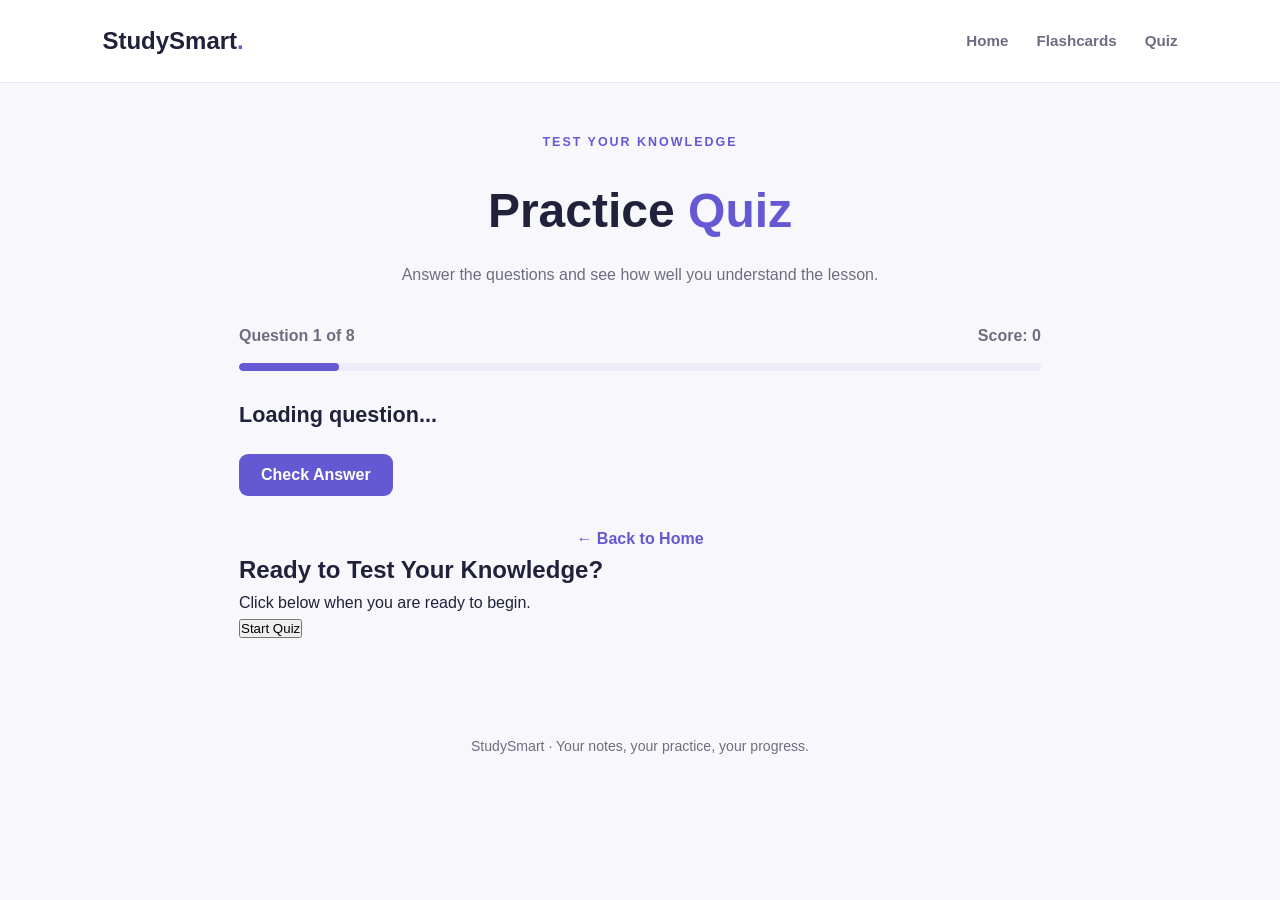
==== quiz.html @ 625ce9d7 "Update StudySmart quiz and flashcards" ====
<!DOCTYPE html>
<html lang="en">

<head>
  <meta charset="UTF-8">
  <meta name="viewport" content="width=device-width, initial-scale=1.0">
  <title>Quiz | StudySmart</title>
  <link rel="stylesheet" href="css/style.css">
</head>

<body>
  <header class="site-header">
    <a class="logo" href="index.html">StudySmart<span>.</span></a>
    <nav aria-label="Main navigation">
      <a href="index.html">Home</a>
      <a href="flashcards.html">Flashcards</a>
      <a href="quiz.html">Quiz</a>
    </nav>
  </header>

  <main class="quiz-page">

    <section class="quiz-heading">
      <p class="eyebrow">TEST YOUR KNOWLEDGE</p>
      <h1>Practice <span>Quiz</span></h1>
      <p>Answer the questions and see how well you understand the lesson.</p>
    </section>

    <section id="quiz-content" class="quiz-container" hidden></section>

    <div class="quiz-top">
      <p id="question-counter">Question 1 of 8</p>
      <p id="score-display">Score: 0</p>
    </div>

    <div class="quiz-progress">
      <div id="progress-bar"></div>
    </div>

    <h2 id="question-text">Loading question...</h2>

    <div id="answer-options" class="answer-options"></div>

    <p id="feedback-message" aria-live="polite"></p>

    <button id="submit-button" class="primary-button" type="button">
      Check Answer
    </button>

    <button id="next-question-button" class="primary-button" type="button" hidden>
      Next Question
    </button>

    <div id="quiz-results" hidden>
      <h2>Quiz Completed!</h2>
      <p id="final-score"></p>
      <p id="result-message"></p>
      <button id="restart-button" class="primary-button" type="button">
        Try Again
      </button>
      <p>
        <a href="results.html">View Results</a>
      </p>
    </div>

    </section>

    <p class="back-home">
      <a href="index.html">← Back to Home</a>
    </p>

    <div id="quiz-start-screen">
      <h2>Ready to Test Your Knowledge?</h2>
      <p>Click below when you are ready to begin.</p>
      <button id="start-quiz-button" type="button">
        Start Quiz
      </button>
    </div>

  </main>

  <footer>
    <p>StudySmart · Your notes, your practice, your progress.</p>
  </footer>

  <script src="js/app.js"></script>
</body>

</html>
---- css/style.css ----
/* ===== GENERAL STYLES ===== */
* {
  margin: 0;
  padding: 0;
  box-sizing: border-box;
}

:root {
  --primary: #6558d3;
  --primary-dark: #5144bd;
  --background: #f8f8fc;
  --text: #20213a;
  --muted: #6c6d80;
  --white: #ffffff;
  --border: #e9e8f2;
}

html {
  scroll-behavior: smooth;
}

body {
  font-family: Arial, Helvetica, sans-serif;
  background: var(--background);
  color: var(--text);
  line-height: 1.6;
}

/* ===== HEADER ===== */
.site-header {
  display: flex;
  align-items: center;
  justify-content: space-between;
  padding: 22px 8%;
  background: var(--white);
  border-bottom: 1px solid var(--border);
}

.logo {
  color: var(--text);
  text-decoration: none;
  font-size: 1.5rem;
  font-weight: 800;
}

.logo span {
  color: var(--primary);
}

.site-header nav {
  display: flex;
  gap: 28px;
}

.site-header nav a {
  color: var(--muted);
  text-decoration: none;
  font-size: 0.95rem;
  font-weight: 600;
}

.site-header nav a:hover {
  color: var(--primary);
}

/* ===== HERO SECTION ===== */
.hero {
  text-align: center;
  padding: 95px 20px 75px;
  background: linear-gradient(180deg, #f0efff 0%, #f8f8fc 100%);
}

.eyebrow {
  color: var(--primary);
  font-size: 0.78rem;
  font-weight: 800;
  letter-spacing: 2px;
  margin-bottom: 20px;
}

.hero h1 {
  font-size: clamp(2.8rem, 6vw, 4.8rem);
  line-height: 1.1;
  letter-spacing: -2px;
  margin-bottom: 22px;
}

.hero h1 span {
  color: var(--primary);
}

.hero-description {
  max-width: 600px;
  margin: 0 auto 30px;
  color: var(--muted);
  font-size: 1.08rem;
}

.upload-button {
  display: inline-block;
  padding: 14px 28px;
  background: var(--primary);
  color: var(--white);
  border-radius: 10px;
  font-weight: 700;
  cursor: pointer;
  transition: background 0.2s, transform 0.2s;
}

.upload-button:hover {
  background: var(--primary-dark);
  transform: translateY(-2px);
}

.upload-message {
  margin-top: 14px;
  color: var(--muted);
  font-size: 0.88rem;
}

/* ===== FEATURE CARDS ===== */
.features {
  display: grid;
  grid-template-columns: repeat(3, minmax(0, 1fr));
  gap: 22px;
  max-width: 1100px;
  margin: 0 auto;
  padding: 35px 24px 70px;
}

.feature-card {
  background: var(--white);
  padding: 30px 25px;
  border: 1px solid var(--border);
  border-radius: 16px;
  transition: transform 0.2s, box-shadow 0.2s;
  text-decoration: none;
  color: inherit;
  display: block;
}

.feature-card:hover {
  transform: translateY(-4px);
  box-shadow: 0 12px 30px rgba(40, 35, 90, 0.08);
}

.feature-icon {
  display: inline-flex;
  align-items: center;
  justify-content: center;
  width: 44px;
  height: 44px;
  margin-bottom: 18px;
  background: #efedff;
  color: var(--primary);
  border-radius: 12px;
  font-size: 1.4rem;
}

.feature-card h2 {
  font-size: 1.2rem;
  margin-bottom: 10px;
}

.feature-card p {
  color: var(--muted);
  font-size: 0.94rem;
}


.feature-link {
  display: inline-block;
  margin-top: 16px;
  color: var(--primary);
  font-weight: 700;
}


/* ===== HOW IT WORKS ===== */
.how-it-works {
  text-align: center;
  padding: 55px 20px 75px;
  background: var(--white);
}

.how-it-works h2 {
  font-size: 2rem;
  margin-bottom: 12px;
}

.how-it-works p {
  color: var(--muted);
}

/* ===== FOOTER ===== */
footer {
  padding: 24px;
  text-align: center;
  color: var(--muted);
  font-size: 0.88rem;
}

/* ===== MOBILE RESPONSIVENESS ===== */
@media (max-width: 700px) {
  .site-header {
    padding: 18px 5%;
  }

  .site-header nav {
    gap: 14px;
  }

  .site-header nav a {
    font-size: 0.82rem;
  }

  .hero {
    padding: 70px 20px 55px;
  }

  .hero h1 {
    letter-spacing: -1px;
  }

  .features {
    grid-template-columns: 1fr;
    padding: 25px 20px 50px;
  }

  .how-it-works h2 {
    font-size: 1.6rem;
  }
}

@media (max-width: 380px) {
  .site-header {
    align-items: flex-start;
    gap: 12px;
  }

  .site-header nav {
    flex-direction: column;
    gap: 4px;
  }
}


/* ===== FLASHCARDS PAGE ===== */
.flashcards-page {
  max-width: 850px;
  margin: 0 auto;
  padding: 55px 24px 70px;
}

.flashcards-heading {
  text-align: center;
  margin-bottom: 35px;
}

.flashcards-heading h1 {
  font-size: clamp(2rem, 5vw, 3rem);
  margin-bottom: 12px;
}

.flashcards-heading h1 span {
  color: var(--primary);
}

.flashcards-heading>p:last-child {
  color: var(--muted);
}

.flashcard-area {
  max-width: 650px;
  margin: 0 auto;
  text-align: center;
}

.card-counter {
  color: var(--muted);
  font-weight: 700;
  margin-bottom: 14px;
}

.flashcard {
  min-height: 280px;
  padding: 45px 30px;
  background: var(--white);
  border: 1px solid var(--border);
  border-radius: 20px;
  box-shadow: 0 12px 35px rgba(40, 35, 90, 0.06);
  display: flex;
  flex-direction: column;
  justify-content: center;
  align-items: center;
  margin-bottom: 24px;
}

.card-label {
  color: var(--primary);
  font-size: 0.8rem;
  font-weight: 800;
  letter-spacing: 2px;
  margin-bottom: 22px;
}

.flashcard h2 {
  font-size: 1.6rem;
  line-height: 1.4;
  overflow-wrap: anywhere;
}

.card-hint {
  color: var(--muted);
  margin-top: 20px;
}

.primary-button,
.secondary-button {
  padding: 12px 22px;
  border-radius: 9px;
  font-size: 1rem;
  font-weight: 700;
  cursor: pointer;
  transition: background 0.2s, transform 0.2s;
}

.primary-button {
  background: var(--primary);
  color: var(--white);
  border: none;
}

.primary-button:hover {
  background: var(--primary-dark);
  transform: translateY(-2px);
}

.secondary-button {
  background: var(--white);
  color: var(--text);
  border: 1px solid var(--border);
}

.secondary-button:hover:not(:disabled) {
  border-color: var(--primary);
  color: var(--primary);
}

.secondary-button:disabled {
  opacity: 0.45;
  cursor: not-allowed;
}

.card-navigation {
  display: flex;
  justify-content: space-between;
  gap: 15px;
  margin-top: 20px;
}

.back-home {
  text-align: center;
  margin-top: 35px;
}

.back-home a {
  color: var(--primary);
  font-weight: 700;
  text-decoration: none;
}

@media (max-width: 500px) {
  .flashcards-page {
    padding: 40px 18px 50px;
  }

  .flashcard {
    min-height: 250px;
    padding: 30px 20px;
  }

  .flashcard h2 {
    font-size: 1.3rem;
  }

  .card-navigation button {
    padding: 11px 14px;
  }
}


/* ===== QUIZ PAGE ===== */

.quiz-page {
  max-width: 850px;
  margin: 0 auto;
  padding: 50px 24px 70px;
}

.quiz-heading {
  text-align: center;
  margin-bottom: 35px;
}

.quiz-heading h1 {
  font-size: clamp(2rem, 5vw, 3rem);
  margin-bottom: 12px;
}

.quiz-heading h1 span {
  color: var(--primary);
}

.quiz-heading>p:last-child {
  color: var(--muted);
}

.quiz-container {
  max-width: 700px;
  margin: 0 auto;
  padding: 30px;
  background: var(--white);
  border: 1px solid var(--border);
  border-radius: 18px;
  box-shadow: 0 12px 35px rgba(40, 35, 90, 0.06);
}

.quiz-top {
  display: flex;
  justify-content: space-between;
  gap: 15px;
  color: var(--muted);
  font-weight: 700;
}

.quiz-progress {
  height: 8px;
  background: #eeeaf8;
  border-radius: 20px;
  overflow: hidden;
  margin: 15px 0 28px;
}

#progress-bar {
  height: 100%;
  width: 12.5%;
  background: var(--primary);
  border-radius: 20px;
  transition: width 0.3s ease;
}

#question-text {
  font-size: 1.35rem;
  line-height: 1.5;
  margin-bottom: 22px;
}

.answer-options {
  display: grid;
  gap: 12px;
}

.answer-option {
  display: flex;
  align-items: center;
  gap: 12px;
  padding: 15px;
  border: 1px solid var(--border);
  border-radius: 10px;
  cursor: pointer;
  transition: border-color 0.2s, background 0.2s;
}

.answer-option:hover {
  border-color: var(--primary);
}

.answer-option.selected {
  border-color: var(--primary);
  background: #f2efff;
}

.answer-option input {
  accent-color: var(--primary);
}

.answer-option.correct {
  border-color: #218653;
  background: #eaf8ef;
}

.answer-option.incorrect {
  border-color: #c43d4b;
  background: #fff0f0;
}

#feedback-message {
  margin: 18px 0;
  font-weight: 700;
}

#feedback-message:empty {
  display: none;
}

#feedback-message.correct-feedback {
  color: #218653;
}

#feedback-message.incorrect-feedback {
  color: #c43d4b;
}

.quiz-container button {
  margin-top: 18px;
}

.quiz-container button:disabled {
  opacity: 0.5;
  cursor: not-allowed;
}

.back-home {
  text-align: center;
  margin-top: 30px;
}

.back-home a,
#quiz-results a {
  color: var(--primary);
  font-weight: 700;
  text-decoration: none;
}

@media (max-width: 500px) {
  .quiz-page {
    padding: 35px 16px 50px;
  }

  .quiz-container {
    padding: 20px;
  }

  #question-text {
    font-size: 1.15rem;
  }
}

/* ===== RESULTS PAGE ===== */

.results-page {
  max-width: 850px;
  margin: 0 auto;
  padding: 50px 24px 70px;
}

.results-heading {
  text-align: center;
  margin-bottom: 35px;
}

.results-heading h1 {
  font-size: clamp(2rem, 5vw, 3rem);
  margin-bottom: 12px;
}

.results-heading h1 span {
  color: var(--primary);
}

.results-heading>p:last-child {
  color: var(--muted);
}

.results-card {
  max-width: 650px;
  margin: 0 auto;
  padding: 35px;
  text-align: center;
  background: var(--white);
  border: 1px solid var(--border);
  border-radius: 18px;
  box-shadow: 0 12px 35px rgba(40, 35, 90, 0.06);
}

.result-label {
  color: var(--muted);
  font-weight: 700;
  letter-spacing: 1px;
}

#result-percentage {
  margin: 15px 0;
  font-size: 3.5rem;
  color: var(--primary);
}

#result-score,
#result-date,
#result-message {
  color: var(--muted);
}

.result-progress {
  height: 10px;
  margin: 25px 0;
  background: #eeeaf8;
  border-radius: 20px;
  overflow: hidden;
}

#result-progress-bar {
  height: 100%;
  width: 0;
  background: var(--primary);
  border-radius: 20px;
  transition: width 0.4s ease;
}

.result-actions {
  display: flex;
  justify-content: center;
  flex-wrap: wrap;
  gap: 12px;
  margin-top: 28px;
}

.result-actions a {
  display: inline-block;
  text-decoration: none;
}

.result-actions .secondary-button {
  margin-top: 18px;
}

@media (max-width: 500px) {
  .results-page {
    padding: 35px 16px 50px;
  }

  .results-card {
    padding: 25px 18px;
  }
}
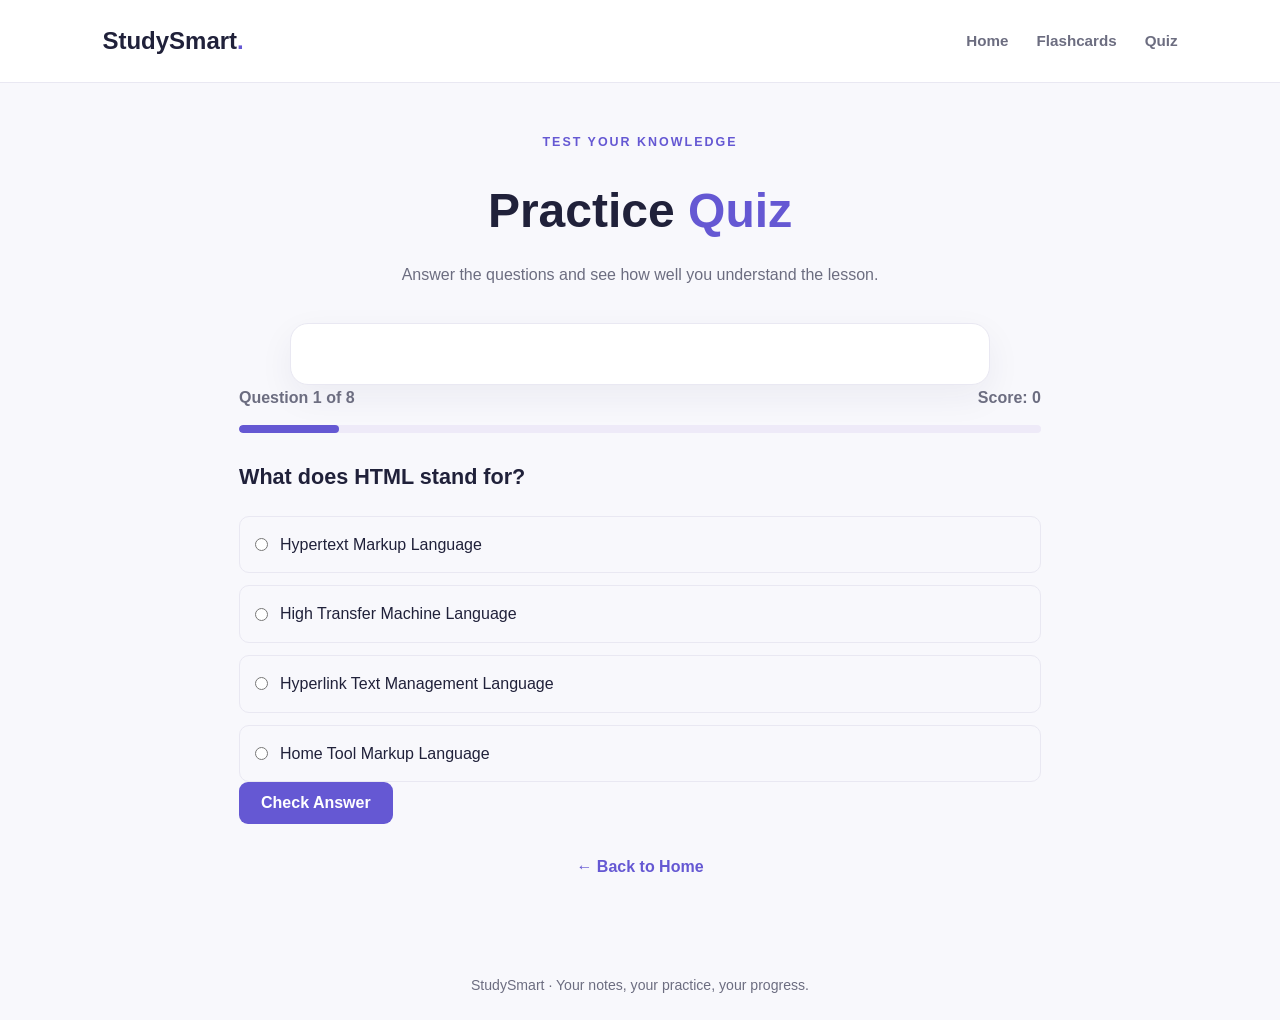
==== commit 139d9453: "Restore quiz loading behaviour" ====
--- a/quiz.html
+++ b/quiz.html
@@ -69,14 +69,6 @@
       <a href="index.html">← Back to Home</a>
     </p>
 
-    <div id="quiz-start-screen">
-      <h2>Ready to Test Your Knowledge?</h2>
-      <p>Click below when you are ready to begin.</p>
-      <button id="start-quiz-button" type="button">
-        Start Quiz
-      </button>
-    </div>
-
   </main>
 
   <footer>
